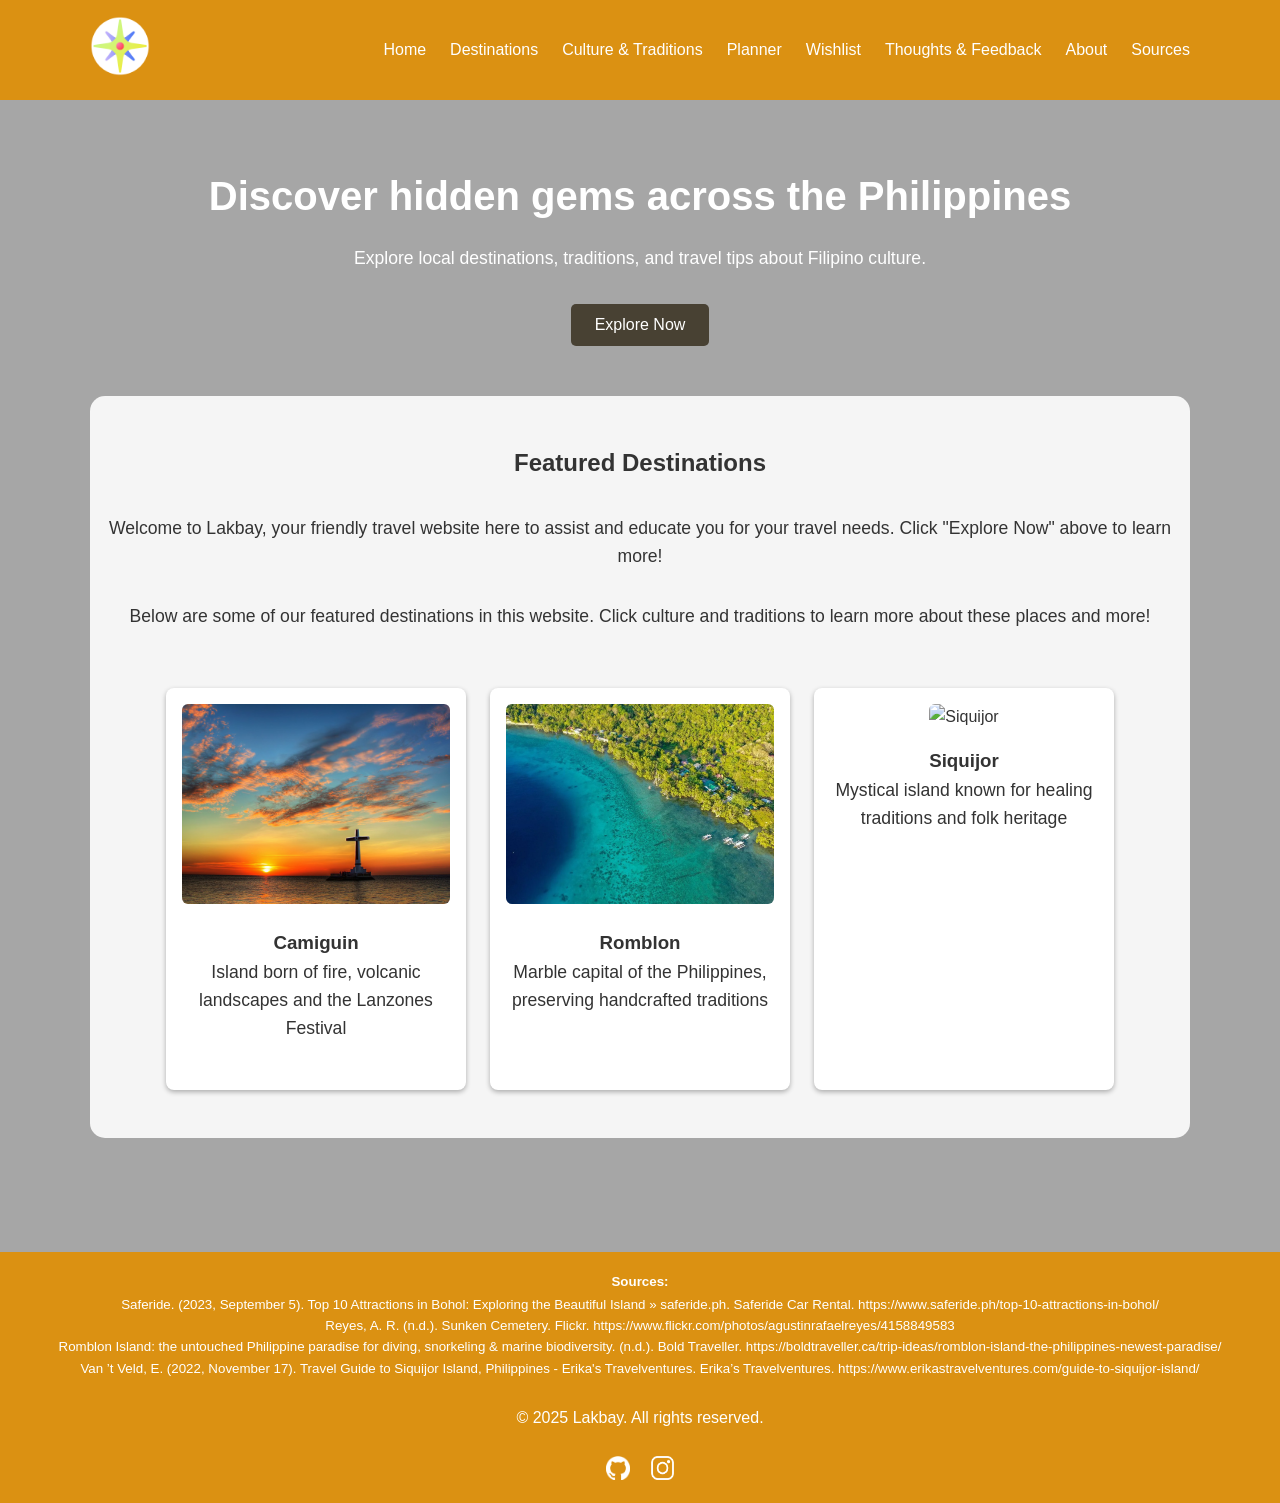
==== index.html @ 5d9159ad "save" ====
<!DOCTYPE html>
<html lang="en">
<head>
  <link rel="stylesheet" href="public/stylesheet.css"/>
  <meta charset="UTF-8" />
  <meta name="viewport" content="width=device-width, initial-scale=1.0" />
  <title>Home | Lakbay</title>
  <link rel="icon" href="assets/lakbay_logo_v3/lakbay_logov3_icon.png" type="image/png"/>
</head>
<body>
  <header>
    <div class="container nav-container">
      <a href="index.html">
        <img src="assets/lakbay_logo_v3/lakbay_logov3_light.png" width="60" alt="Lakbay Logo"/>
      </a>
      
      <nav>
        <ul class="nav-links">
          
          <li><a href="index.html">Home</a></li>
          <li><a href="public/destinations.html">Destinations</a></li>
          <li><a href="public/culture&traditions.html">Culture & Traditions</a></li>
          <li><a href="public/planner.html">Planner</a></li>
          <li><a href="public/wishlist.html">Wishlist</a></li>
          <li><a href="public/feedback.html">Thoughts & Feedback</a></li>
          <li><a href="public/about.html">About</a></li>
          <li><a href="public/sources.html">Sources</a></li>


        </ul>
      </nav>
    </div>
  </header>
  <main>

    <!-- Hero -->
    <section class="hero">
      <div class="container">
        <h1>Discover hidden gems across the Philippines</h1>
        <p>Explore local destinations, traditions, and travel tips about Filipino culture.</p>
        <button onclick="window.location"> <a href="public/destinations.html"> Explore Now </a></button>
      </div>

    <!-- Highlights -->
    <section id="highlights" class="container highlights">
      <h2>Featured Destinations</h2>
      <p>Welcome to Lakbay, your friendly travel website here to assist and educate you for your travel needs. Click "Explore Now" above to learn more!</p>
      <p>Below are some of our featured destinations in this website. Click culture and traditions to learn more about these places and more!</p><br>
      <div class="cards">

        <div class="card">
          <img src="assets/places pics/camiguin.png" alt="Camiguin" />
          <h3>Camiguin</h3>
          <p>Island born of fire, volcanic landscapes and the Lanzones Festival</p>
        </div>

        <div class="card">
          <img src="assets/places pics/romblon.png" alt="Romblon" />
          <h3>Romblon</h3>
          <p>Marble capital of the Philippines, preserving handcrafted traditions</p>
        </div>

        <div class="card">
          <img src="assets/places pics/siquijor.png" alt="Siquijor" />
          <h3>Siquijor</h3>
          <p>Mystical island known for healing traditions and folk heritage</p>
        </div>

      </div>
    </section>
  </main>

  <footer>
    <div class="footer-content">
      <div class="rights">
      <p><strong><small>Sources:</small></strong></p>
      <ul><small>
        <li>Saferide. (2023, September 5). Top 10 Attractions in Bohol: Exploring the Beautiful Island » saferide.ph. Saferide Car Rental. https://www.saferide.ph/top-10-attractions-in-bohol/</li>
        <li>Reyes, A. R. (n.d.). Sunken Cemetery. Flickr. https://www.flickr.com/photos/agustinrafaelreyes/4158849583</li>
        <li>Romblon Island: the untouched Philippine paradise for diving, snorkeling & marine biodiversity. (n.d.). Bold Traveller. https://boldtraveller.ca/trip-ideas/romblon-island-the-philippines-newest-paradise/</li>
        <li>Van ’t Veld, E. (2022, November 17). Travel Guide to Siquijor Island, Philippines - Erika's Travelventures. Erika’s Travelventures. https://www.erikastravelventures.com/guide-to-siquijor-island/</li>
      </small></ul>
      
      <br><p>&copy; 2025 Lakbay. All rights reserved.</p><br>
      <div class="social-icons">
        <a href="https://github.com/antonio062111/WDProjBerylliumCabal_DelosReyes"><img src="assets/github-mark-white.png" alt="GitHub Page" /></a>
        <a href="https://www.instagram.com/tayomaglakbay/?hl=en"><img src="assets/instagram-logo.avif" alt="Instagram" /></a>
      </div>
      </div>
    </div>
  </footer>
  <script src="js/script.js"></script>
</body>
</html>
---- public/stylesheet.css ----
/* Reset & Base */
  * {
    margin: 0;
    padding: 0;
    box-sizing: border-box;
  }
  
  body {
    font-family: 'Segoe UI', sans-serif;
    background-color: #eeeeee;
    color: #333;
    line-height: 1.6;
  }
  
  .container {
    width: 90%;
    max-width: 1100px;
    margin: auto;
  }
  
/* Header */
  header {
    background-color: #db9112;
    padding: 1rem;
    color: white;
    position: sticky;
    top: 0;
    width: 100%;
    z-index: 1000000000000000000; /* Ensures header stays on top of other elements */
  }
  
  
  .nav-container {
    display: flex;
    justify-content: space-between;
    align-items: center;
    position: sticky; left: 50px;
  }
  
  .logo {
    font-size: 1.7rem;
    font-weight: bold;
    position: relative; 
  }
  
  .nav-links {
    list-style: none;
    display: flex;
    gap: 1.5rem;
    position: relative; 
  
  }
  
  .nav-links a {
    color: white;
    text-decoration: none;
    font-weight: 500;
    transition: 0.3s ease;
  }
  
  .nav-links a:hover {
    font-size: 1.1rem;
  }
  
  
/* Hero Section */
  .hero {
    background: url('https://www.saferide.ph/wp-content/uploads/2021/04/top-10-bohol.jpg') center/cover no-repeat;
    background-color: rgba(0, 0, 0, 0.3);
    background-blend-mode: darken;
    color: white;
    text-align: center;
    padding: 4rem 1rem;
    background-attachment: fixed;
   
  }
  
  .hero h1 {
    font-size: 2.5rem;
    margin-bottom: 1rem;
  }
  
  .hero p {
    font-size: 1.1rem;
    margin-bottom: 2rem;
  }
  
  button {
    padding: 0.75rem 1.5rem;
    background-color: #484133;
    border: none;
    color: white;
    font-size: 1rem;
    cursor: pointer;
    border-radius: 5px;
    transition: 0.3s ease;
  }
  
  button:hover{
    background-color: #c48314;
    padding: 1.15rem 2rem;
  }
  
  .hero a{
    color:white ;
    text-decoration: none;
  }
  
/* Highlights Section */ 
  .highlights {
    padding: 3rem 0;
    margin: 50px auto;
    border-radius: 15px;
    background-color: whitesmoke;
    color: #333;
  }
  
  .highlights h2 {
    text-align: center;
    margin-bottom: 2rem;
  }
  
  .cards {
    display: flex;
    flex-wrap: wrap;
    gap: 1.5rem;
    justify-content: center;
  }
  
  .card {
    background: white;
    border-radius: 8px;
    box-shadow: 0 2px 5px rgba(0, 0, 0, 0.3);
    width: 300px;
    text-align: center;
    padding: 1rem;
    transition: transform 0.3s ease;
  }
  
  
  .card:hover {
    transform: scale(1.1);
  }
  
  .card img {
    width: 100%;
    border-radius: 6px;
    margin-bottom: 1rem;
    object-fit: cover;
    height: 200px;
  }
  
  #history .history-img {
    width: 200px !important;     /* ensure square, override generic rule */
    height: 200px !important;    /* keep height fixed */
    object-fit: cover;           /* fill the square without distortion */
    display: block;
    margin: 0 auto 1rem;         /* center inside the card */
    border-radius: 6px;
  }
  
  
  
  
/* Destinations Section */
  .destinations h2 {
    text-align: center;
    margin-bottom: 2rem;
  }
  
  .cards {
    display: flex;
    flex-wrap: wrap;
    gap: 1.5rem;
    justify-content: center;
  }
  
  .card {
    background: white;
    border-radius: 8px;
    box-shadow: 0 2px 5px rgba(0, 0, 0, 0.3);
    width: 300px;
    text-align: center;
    padding: 1rem;
    transition: transform 0.3s ease;
  }
  
  .card:hover {
    transform: scale(1.1);
  }
  
  .card img {
    width: 100%;
    border-radius: 6px;
    margin-bottom: 1rem;
    object-fit: cover;
    height: 200px;
  }
  
/* Footer */
  footer {
    background-color: #db9112;
    color: white;
    padding: 1rem 0;
    text-align: center;
  }
  
  .social-icons img {
    height: 24px;
    margin: 0 8px;
  }
  
/* Dividers */
  .divider {
    display: flex;
    justify-content: center;
    margin: 100px;
  }
  
/* Destinations */
  .place {
    background: white;
    border-radius: 8px;
    box-shadow: 0 2px 5px rgba(0, 0, 0, 0.3);
    text-align: center;
    padding: 1rem;
    margin-left: 50px;
    margin-right: 50px;
  }
  
  .place img {
    display: flex;
    width: 50%;
    border-radius: 6px;
    margin-top: -85px;
    margin-bottom: 1rem;
    object-fit: cover;
    justify-content: left;
    padding: 100px;
    }
  
  .place p{
    display: flex;
    justify-content: right;
  }
  
  .bg{
    padding: 3rem 0;
    margin: 50px auto;
    border-radius: 15px;
    background-color: whitesmoke;
  }
  
/* Planner */
  .travelplanner {
    background: whitesmoke;
    border-radius: 8px;
    text-align: center;
    padding: 1rem;
    margin-left: 200px;
    margin-right: 200px;
    margin-top: 50px;
    margin-bottom: 50px;
  }
  
  .travelplanner h2 {
    text-align: center;
    margin-bottom: 2rem;
  }
  
  .travelplanner p {
    font-size: 1.2rem;
    margin-top: 1rem;
  }
  
  .travelplanner table {
    margin-left: auto;
    margin-right: auto;
    width: 80%; 
    justify-content: center ;
  }
  
  .travelplanner th, td {
    margin-left: auto;
    margin-right: auto;
    border: 2px solid black;
    width: 50%; 
    justify-content: center ;
    border-radius: 10px;
    border-collapse: separate;
  }
  
  .travelplanner input[type="number"] {
    border-radius: 10px;
    padding: 5px;
    border: none;
    width: 100%;
  }
  
  
  .travelplanner input[type="number"]:focus {
    outline: none;
    
  }
  
  .travelplanner input[type="button"] {
    background-color:  #c48314;
    color: white;
    border-radius: 10px;
    padding: 5px;
    border: none;
    transition: 0.3s ease;
  }
  
  .travelplanner #gt {
    background-color:  #c48314;
    color: white;
    border-radius: 10px;
    padding: 15px;
    border: none;
    transition: 0.3s ease;
  }
  .travelplanner input[type="button"]:hover {
    background-color: #a07828;
    scale: 125%;
    
  }
  
  .travelplanner #gt:hover {
    background-color: #a07828;
    scale: 125%;
  }

/*Log in*/
  label {
    display: block;
    margin-bottom: 10px;
  }
  
  input, select, textarea {
      width: 30%;
      height: 3%;
      padding: 2px;
      margin-top: 4px;
      border: 1px solid #ccc;
      border-radius: 100px;
      color:#1b1919
  }
  
/*Sources*/
  .container_sources {
    background: whitesmoke;
    border-radius: 8px;
    text-align: left;
    padding: 3rem;
    margin-left: 100px;
    margin-right: 100px;
    margin-top: 50px;
    margin-bottom: 50px;
  }
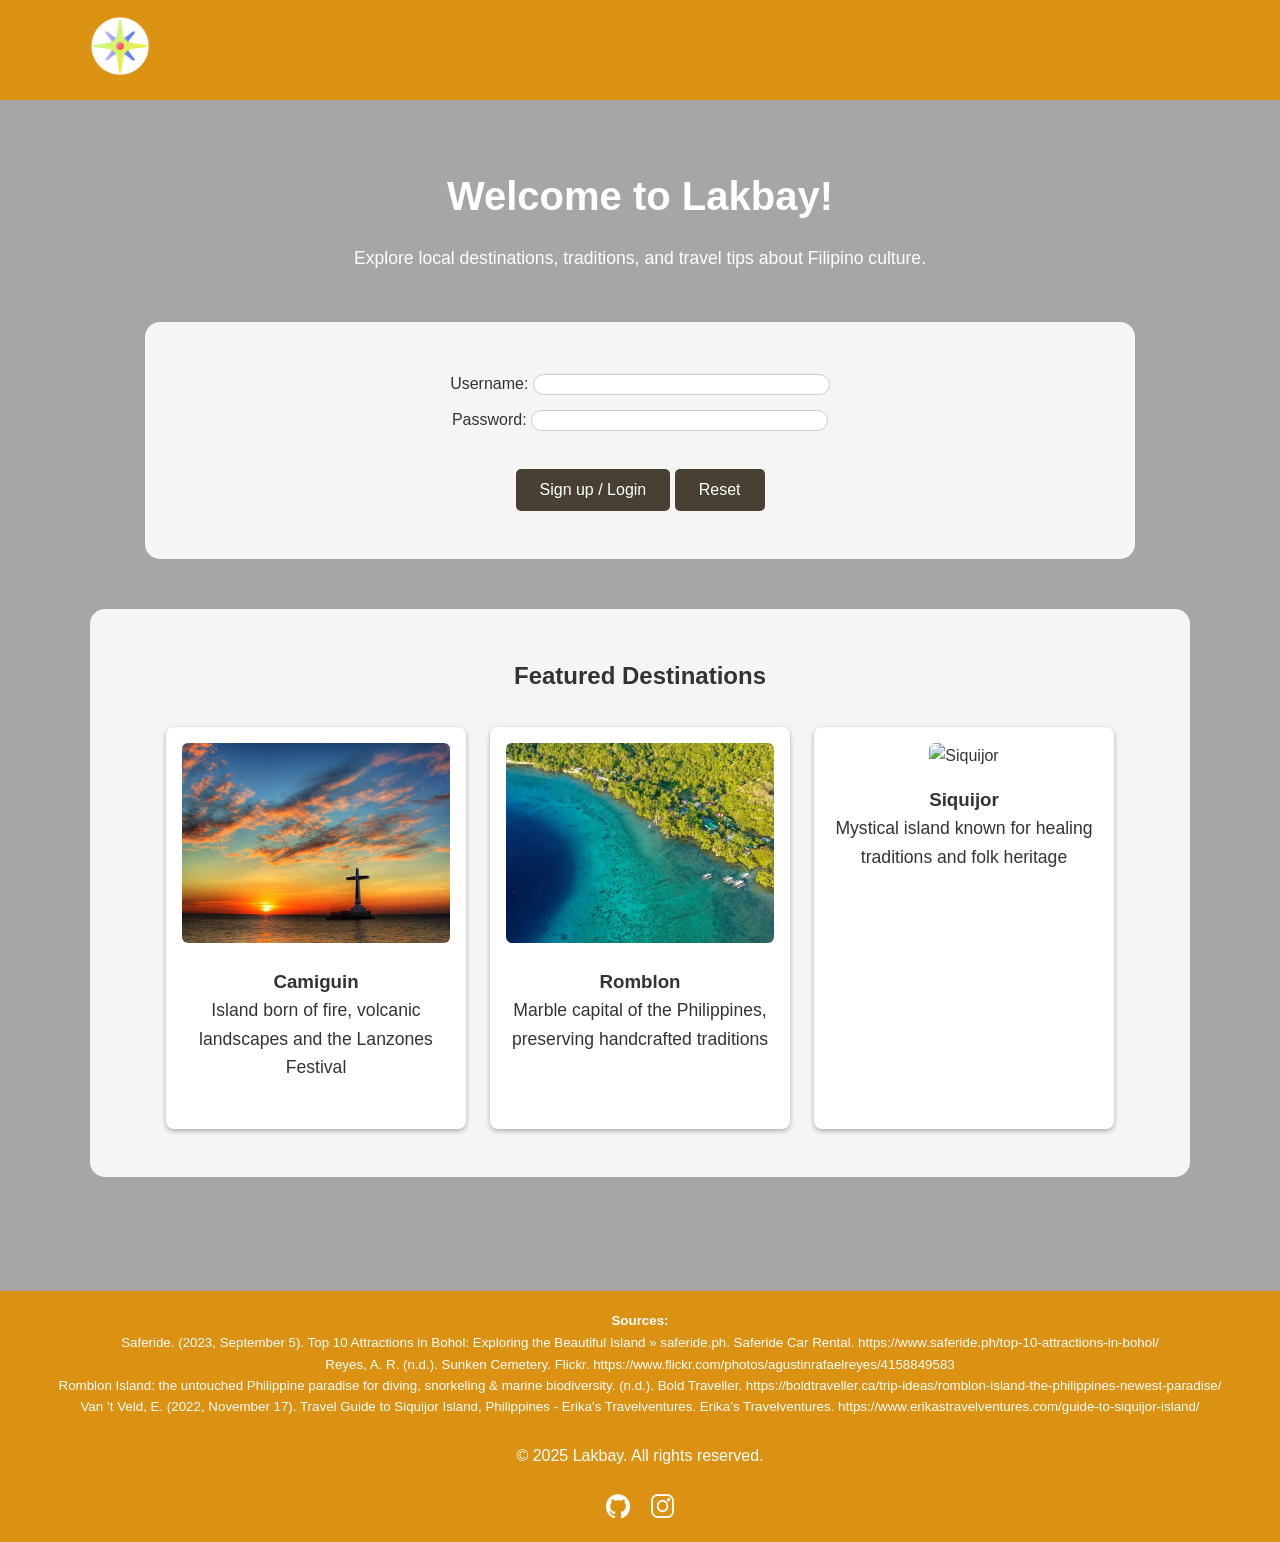
==== commit d39f06b6: "edit header and index link to home" ====
--- a/index.html
+++ b/index.html
@@ -7,28 +7,18 @@
   <title>Home | Lakbay</title>
   <link rel="icon" href="assets/lakbay_logo_v3/lakbay_logov3_icon.png" type="image/png"/>
 </head>
+
 <body>
+  <form method="post" action="submit" 
+    onsubmit="return confirm('Do you want to submit this application?');" 
+    onreset="return confirm('Do you really want to reset the form?');">
   <header>
     <div class="container nav-container">
-      <a href="index.html">
+      <a href="home.html">
         <img src="assets/lakbay_logo_v3/lakbay_logov3_light.png" width="60" alt="Lakbay Logo"/>
       </a>
       
-      <nav>
-        <ul class="nav-links">
-          
-          <li><a href="index.html">Home</a></li>
-          <li><a href="public/destinations.html">Destinations</a></li>
-          <li><a href="public/culture&traditions.html">Culture & Traditions</a></li>
-          <li><a href="public/planner.html">Planner</a></li>
-          <li><a href="public/wishlist.html">Wishlist</a></li>
-          <li><a href="public/feedback.html">Thoughts & Feedback</a></li>
-          <li><a href="public/about.html">About</a></li>
-          <li><a href="public/sources.html">Sources</a></li>
-
-
-        </ul>
-      </nav>
+      
     </div>
   </header>
   <main>
@@ -36,16 +26,32 @@
     <!-- Hero -->
     <section class="hero">
       <div class="container">
-        <h1>Discover hidden gems across the Philippines</h1>
+        <h1>Welcome to Lakbay!</h1>
         <p>Explore local destinations, traditions, and travel tips about Filipino culture.</p>
-        <button onclick="window.location"> <a href="public/destinations.html"> Explore Now </a></button>
+        <section id="highlights" class="container highlights">
+          <label>
+            Username:
+            <input type="text" name="user" required onblur="check(this)">
+          </label>
+          <label>
+            Password:
+            <input type="password" name="pw" required onblur="check(this)">
+          </label><br>
+          
+          <!-- buttons -->
+          <button onclick="window.location" type="submit"> <a href="home.html"> Sign up / Login </a></button>
+          <button onclick="window.location" type="reset"> Reset </button>
+          
+          <form method="post" action="submit" 
+            onsubmit="return confirm('Do you want to submit this application?');" 
+            onreset="return confirm('Do you really want to reset the form?');">
+          
+        </section>
       </div>
 
     <!-- Highlights -->
     <section id="highlights" class="container highlights">
       <h2>Featured Destinations</h2>
-      <p>Welcome to Lakbay, your friendly travel website here to assist and educate you for your travel needs. Click "Explore Now" above to learn more!</p>
-      <p>Below are some of our featured destinations in this website. Click culture and traditions to learn more about these places and more!</p><br>
       <div class="cards">
 
         <div class="card">
@@ -90,5 +96,14 @@
     </div>
   </footer>
   <script src="js/script.js"></script>
+  <script>
+    function check(field) {
+      if (!field.value.trim()) {
+        field.classList.add("error");
+      } else {
+        field.classList.remove("error");
+      }
+    }
+    </script>
 </body>
 </html>
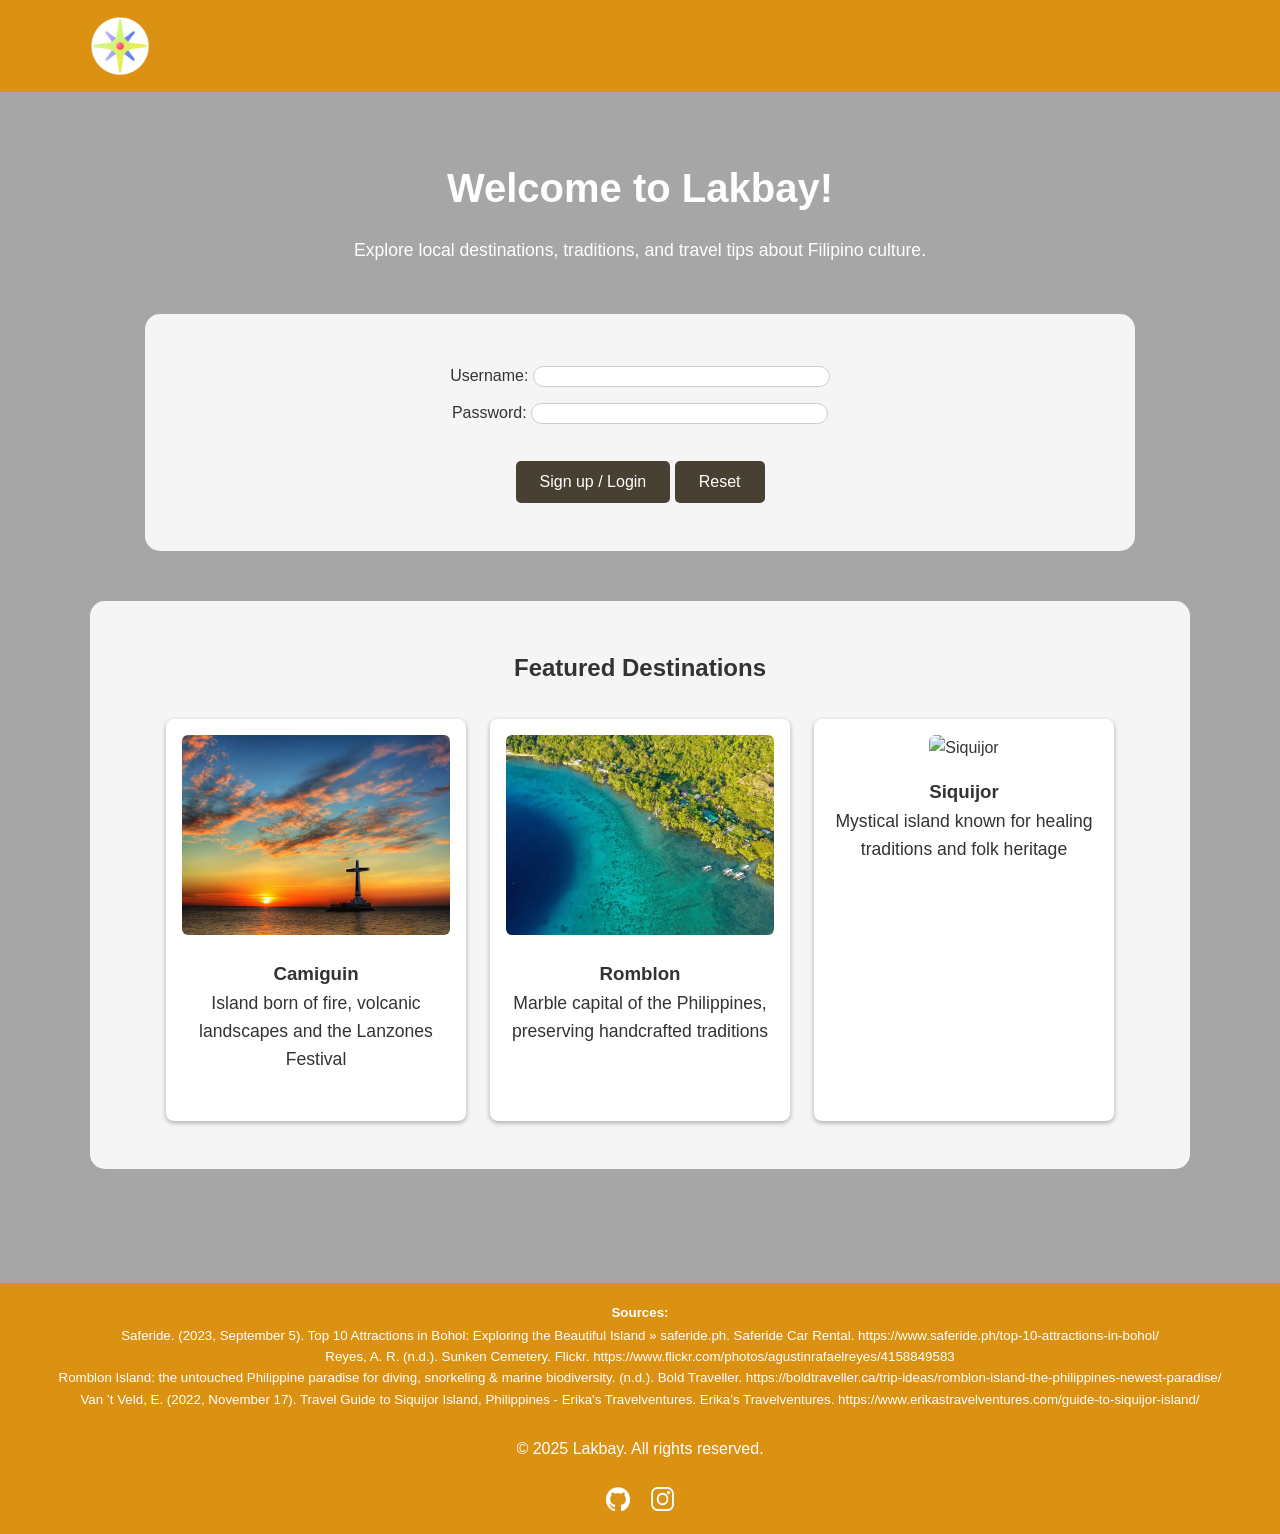
==== commit 79c5dd84: "edit header index new" ====
--- a/index.html
+++ b/index.html
@@ -14,9 +14,8 @@
     onreset="return confirm('Do you really want to reset the form?');">
   <header>
     <div class="container nav-container">
-      <a href="home.html">
-        <img src="assets/lakbay_logo_v3/lakbay_logov3_light.png" width="60" alt="Lakbay Logo"/>
-      </a>
+      <img src="assets/lakbay_logo_v3/lakbay_logov3_light.png" width="60" alt="Lakbay Logo"/>
+      
       
       
     </div>
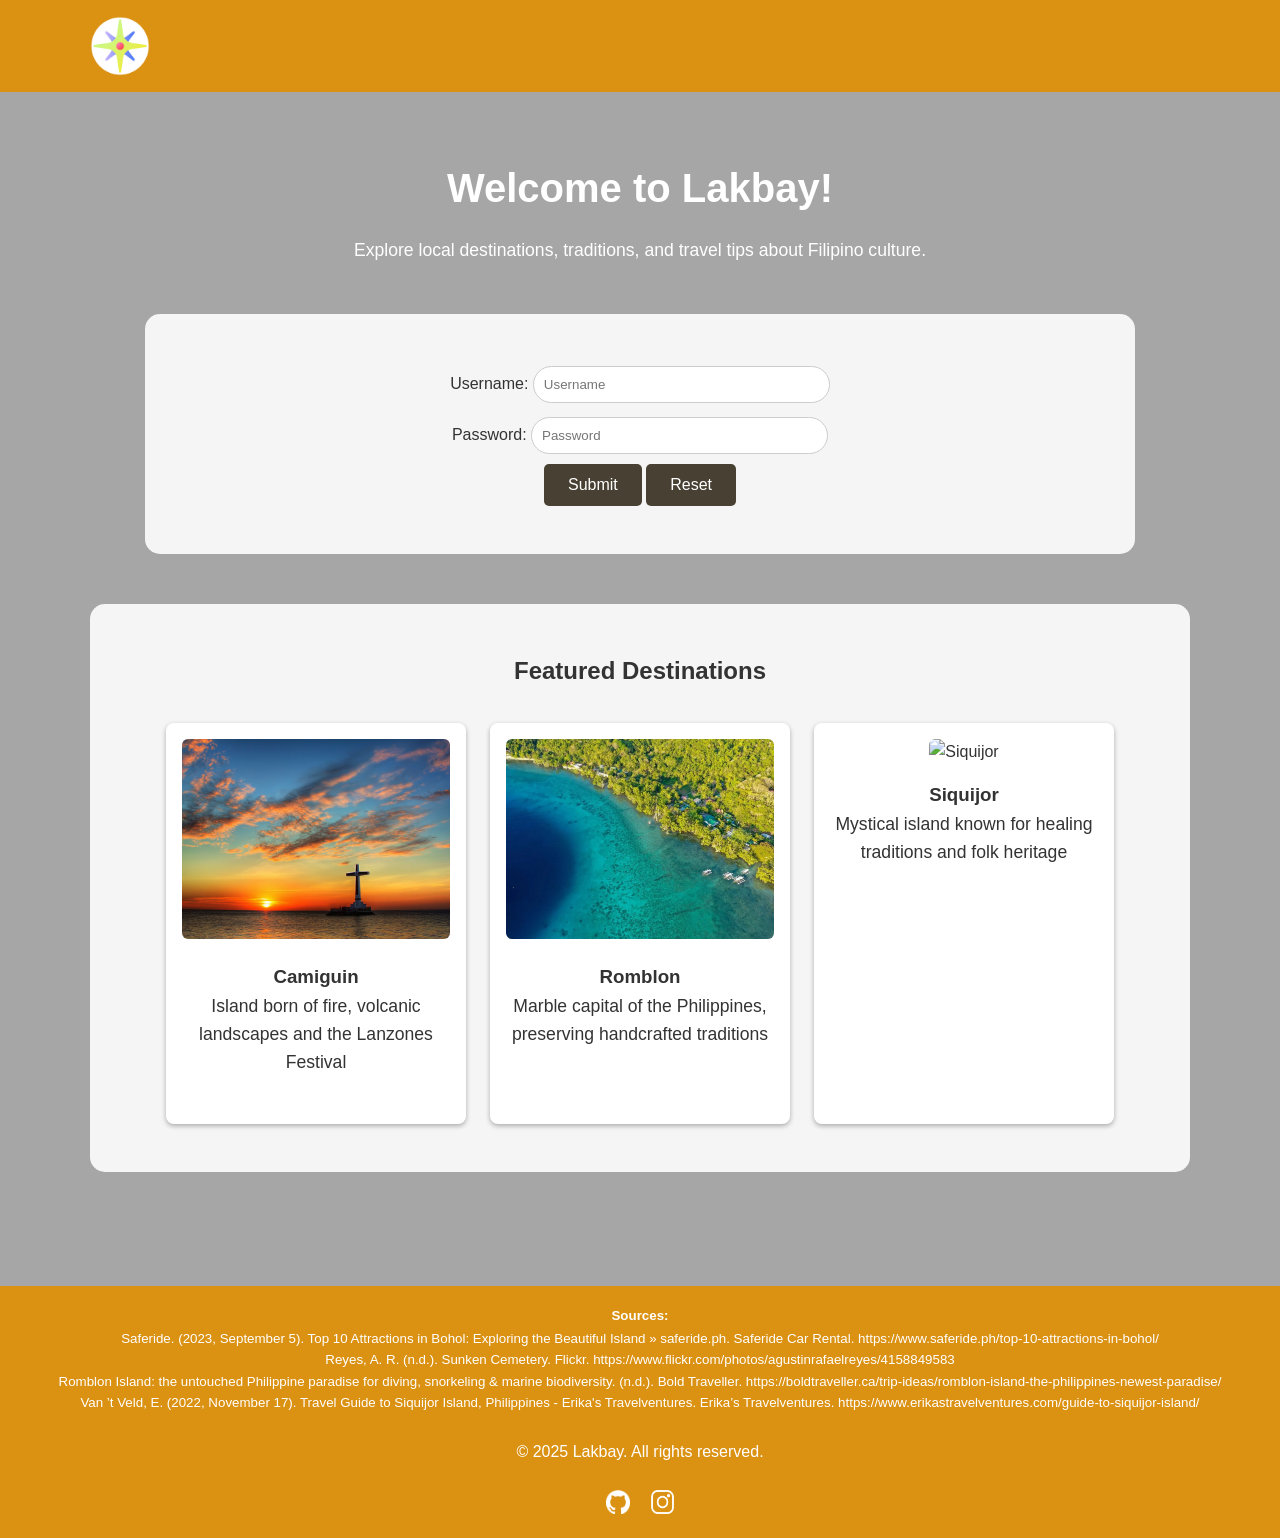
==== commit d5304ebf: "6777" ====
--- a/index.html
+++ b/index.html
@@ -9,15 +9,9 @@
 </head>
 
 <body>
-  <form method="post" action="submit" 
-    onsubmit="return confirm('Do you want to submit this application?');" 
-    onreset="return confirm('Do you really want to reset the form?');">
   <header>
     <div class="container nav-container">
       <img src="assets/lakbay_logo_v3/lakbay_logov3_light.png" width="60" alt="Lakbay Logo"/>
-      
-      
-      
     </div>
   </header>
   <main>
@@ -28,22 +22,24 @@
         <h1>Welcome to Lakbay!</h1>
         <p>Explore local destinations, traditions, and travel tips about Filipino culture.</p>
         <section id="highlights" class="container highlights">
-          <label>
-            Username:
-            <input type="text" name="user" required onblur="check(this)">
-          </label>
-          <label>
-            Password:
-            <input type="password" name="pw" required onblur="check(this)">
-          </label><br>
+
+          <form id="loginForm" method="post" action="submit"
+            onsubmit="return confirm('Have you reviewed the form before submitting?')"
+            onreset="return confirm('Are you sure you want to reset the form?')">
+            <label> Username:
+              <input class="login" type="text" id="username" name="username" placeholder="Username" onblur="check(this)"/><br>
+            </label>
+
+            <label> Password:
+              <input class="login" type="password" name="password" placeholder="Password" onblur="check(this)"/><br>
+            </label>
+            
+            <input id="loginsubmit" type="submit" value="Submit">
+            <input id="loginreset" type="reset" value="Reset">
+          </form>
+            
+        
           
-          <!-- buttons -->
-          <button onclick="window.location" type="submit"> <a href="home.html"> Sign up / Login </a></button>
-          <button onclick="window.location" type="reset"> Reset </button>
-          
-          <form method="post" action="submit" 
-            onsubmit="return confirm('Do you want to submit this application?');" 
-            onreset="return confirm('Do you really want to reset the form?');">
           
         </section>
       </div>
@@ -94,15 +90,35 @@
       </div>
     </div>
   </footer>
-  <script src="js/script.js"></script>
   <script>
-    function check(field) {
-      if (!field.value.trim()) {
-        field.classList.add("error");
-      } else {
-        field.classList.remove("error");
+    document.getElementById("loginForm").addEventListener("submit", function(e) {
+      e.preventDefault();
+      
+    //ssaves the user inputs into respective variables
+      const userName = document.getElementById("username").value;
+      
+
+    //sets the key to be used in storing as the club name
+      let Key = userName; 
+    
+    //checks for existing matching keys already saved in local storage. creates an empty array if none found.
+      let userList = JSON.parse(localStorage.getItem(Key)) || [];
+
+    //organanizes the data to be ready for storage
+      const newSignup = {
+        userName,
+      };
+
+      if (userList.length === 0) {
+      userList.push(newSignup);
+      localStorage.setItem(Key, JSON.stringify(userList));
       }
-    }
-    </script>
+
+      localStorage.setItem("currentUser", userName);
+      window.location.href = "home.html";
+    })
+    
+  </script>
+  
 </body>
-</html>
+</html>
--- a/public/stylesheet.css
+++ b/public/stylesheet.css
@@ -85,7 +85,7 @@
     margin-bottom: 2rem;
   }
   
-  button {
+  button, #loginsubmit, #loginreset {
     padding: 0.75rem 1.5rem;
     background-color: #484133;
     border: none;
@@ -96,7 +96,7 @@
     transition: 0.3s ease;
   }
   
-  button:hover{
+  button:hover, #loginsubmit:hover, #loginreset:hover {
     background-color: #c48314;
     padding: 1.15rem 2rem;
   }
@@ -337,10 +337,10 @@
     margin-bottom: 10px;
   }
   
-  input, select, textarea {
+  input.login, select, textarea.login {
       width: 30%;
       height: 3%;
-      padding: 2px;
+      padding: 10px;
       margin-top: 4px;
       border: 1px solid #ccc;
       border-radius: 100px;
@@ -357,4 +357,14 @@
     margin-right: 100px;
     margin-top: 50px;
     margin-bottom: 50px;
+  }
+
+  /*Feedback*/
+  textarea.feedback {
+    width: 100%;
+    height: 150px;
+    padding: 10px;
+    border: 1px solid #ccc;
+    border-radius: 10px;
+    resize: vertical;
   }
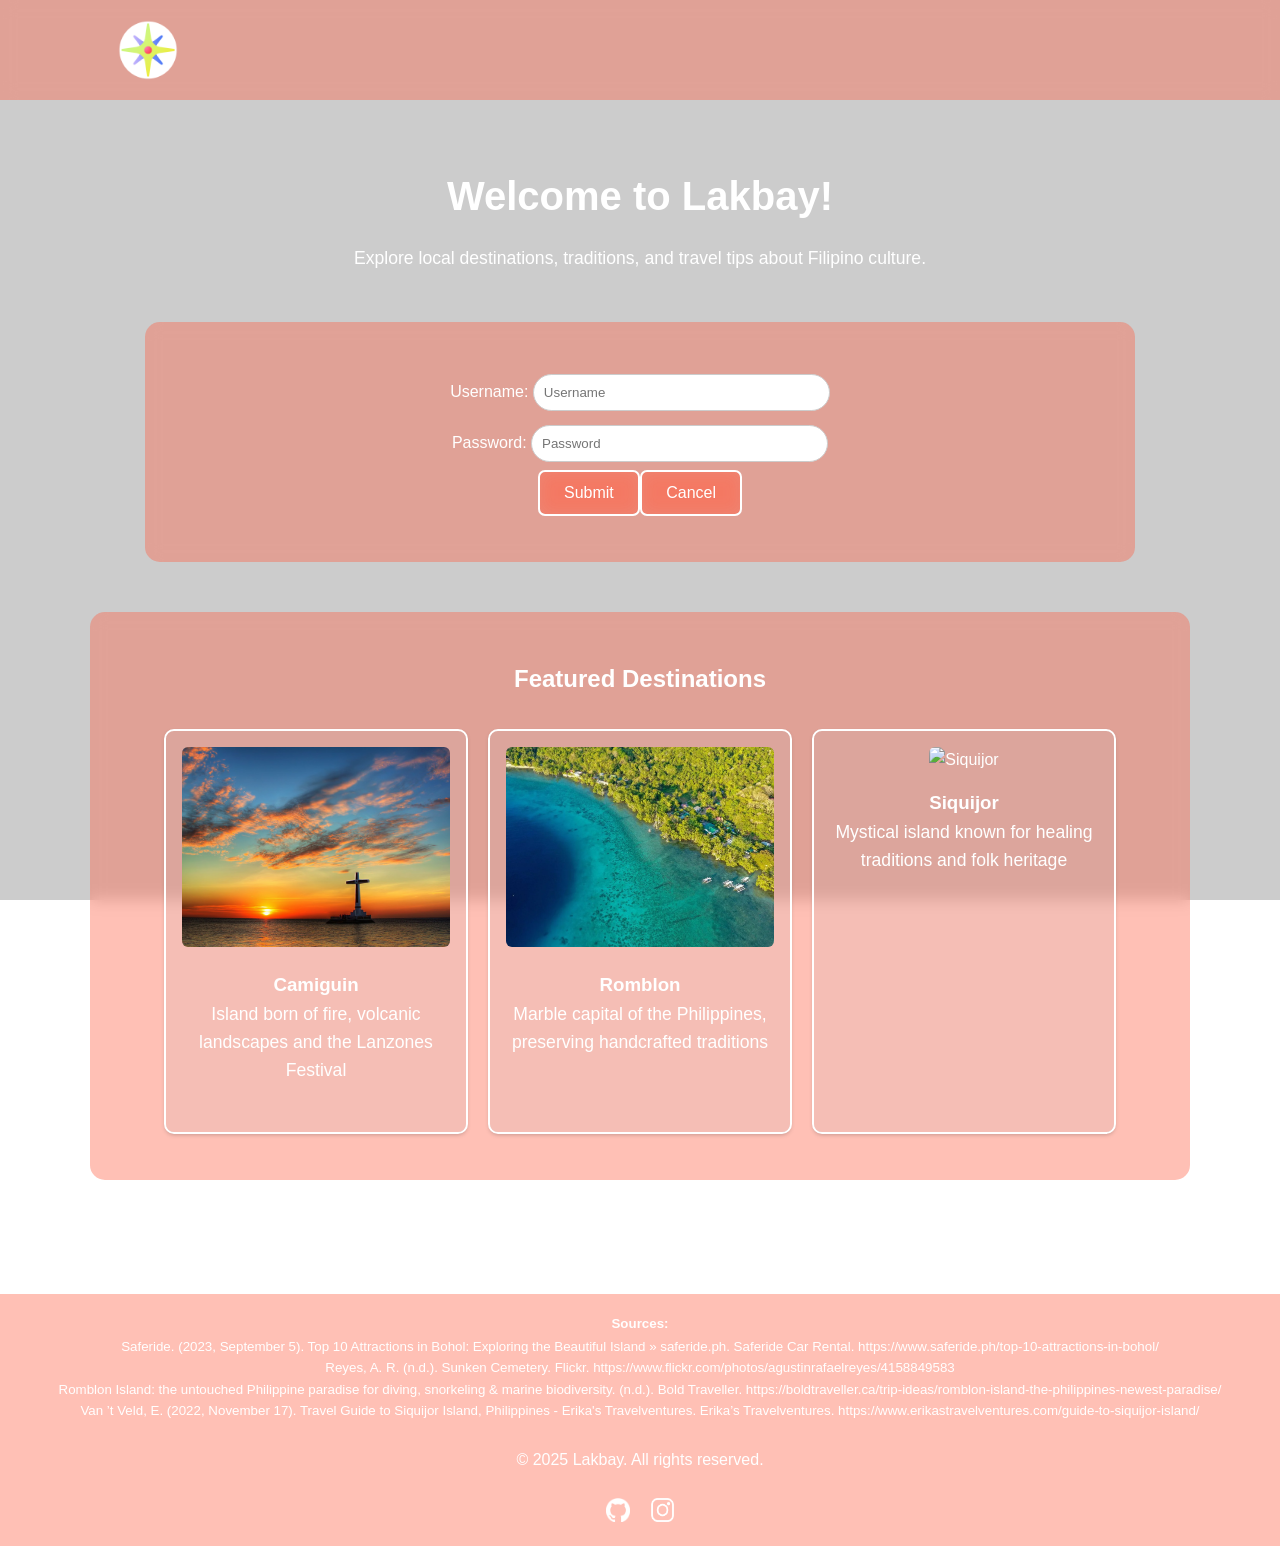
==== commit 3e9054dd: "(6)70 heh [added blur to css, edited scripts, fixed pages]" ====
--- a/index.html
+++ b/index.html
@@ -24,18 +24,17 @@
         <section id="highlights" class="container highlights">
 
           <form id="loginForm" method="post" action="submit"
-            onsubmit="return confirm('Have you reviewed the form before submitting?')"
-            onreset="return confirm('Are you sure you want to reset the form?')">
+            onsubmit="return confirm('Ready to explore?')">
             <label> Username:
-              <input class="login" type="text" id="username" name="username" placeholder="Username" onblur="check(this)"/><br>
+              <input class="login" type="text" id="username" name="username" placeholder="Username" required onblur="check(this)"/><br>
             </label>
 
             <label> Password:
-              <input class="login" type="password" name="password" placeholder="Password" onblur="check(this)"/><br>
+              <input class="login" type="password" name="password" placeholder="Password" required onblur="check(this)"/><br>
             </label>
             
             <input id="loginsubmit" type="submit" value="Submit">
-            <input id="loginreset" type="reset" value="Reset">
+            <input id="loginreset" type="reset" value="Cancel">
           </form>
             
         
@@ -94,25 +93,22 @@
     document.getElementById("loginForm").addEventListener("submit", function(e) {
       e.preventDefault();
       
-    //ssaves the user inputs into respective variables
-      const userName = document.getElementById("username").value;
+      const userName = document.getElementById("username").value.trim();
       
+      //checks for existing matching keys already saved in local storage. creates an empty array if none found.
+     let users = JSON.parse(localStorage.getItem("users")) || {};
 
-    //sets the key to be used in storing as the club name
-      let Key = userName; 
-    
-    //checks for existing matching keys already saved in local storage. creates an empty array if none found.
-      let userList = JSON.parse(localStorage.getItem(Key)) || [];
+    if (users === null) {
+        users = {};
+    }
 
-    //organanizes the data to be ready for storage
-      const newSignup = {
-        userName,
-      };
+    if (users[userName] === undefined) {
+        users[userName] = {
+            wishlist: []
+        };
 
-      if (userList.length === 0) {
-      userList.push(newSignup);
-      localStorage.setItem(Key, JSON.stringify(userList));
-      }
+        localStorage.setItem("users", JSON.stringify(users));
+    }
 
       localStorage.setItem("currentUser", userName);
       window.location.href = "home.html";
--- a/public/stylesheet.css
+++ b/public/stylesheet.css
@@ -6,10 +6,11 @@
   }
   
   body {
+    background: linear-gradient(rgba(0, 0, 0, 0.2), rgba(0, 0, 0, 0.2)), 
+                url('https://www.saferide.ph/wp-content/uploads/2021/04/top-10-bohol.jpg') center/cover no-repeat;
     font-family: 'Segoe UI', sans-serif;
-    background-color: #eeeeee;
-    color: #333;
     line-height: 1.6;
+    background-attachment: fixed;
   }
   
   .container {
@@ -20,13 +21,16 @@
   
 /* Header */
   header {
-    background-color: #db9112;
     padding: 1rem;
     color: white;
+    display: flex;
+    justify-content: space-between;
+    padding: 20px 60px;
     position: sticky;
     top: 0;
-    width: 100%;
-    z-index: 1000000000000000000; /* Ensures header stays on top of other elements */
+    background: rgba(255,99,71,0.4);
+    backdrop-filter: blur(8px); 
+    z-index: 2000;
   }
   
   
@@ -65,13 +69,9 @@
   
 /* Hero Section */
   .hero {
-    background: url('https://www.saferide.ph/wp-content/uploads/2021/04/top-10-bohol.jpg') center/cover no-repeat;
-    background-color: rgba(0, 0, 0, 0.3);
-    background-blend-mode: darken;
     color: white;
     text-align: center;
     padding: 4rem 1rem;
-    background-attachment: fixed;
    
   }
   
@@ -87,7 +87,9 @@
   
   button, #loginsubmit, #loginreset {
     padding: 0.75rem 1.5rem;
-    background-color: #484133;
+    background: rgba(255,99,71,0.4);
+    backdrop-filter: blur(8px); 
+    outline: 2px solid white;
     border: none;
     color: white;
     font-size: 1rem;
@@ -99,6 +101,7 @@
   button:hover, #loginsubmit:hover, #loginreset:hover {
     background-color: #c48314;
     padding: 1.15rem 2rem;
+    outline: 0px
   }
   
   .hero a{
@@ -108,14 +111,16 @@
   
 /* Highlights Section */ 
   .highlights {
+    background: rgba(255,99,71,0.4);
+    backdrop-filter: blur(8px); 
     padding: 3rem 0;
     margin: 50px auto;
     border-radius: 15px;
-    background-color: whitesmoke;
-    color: #333;
+    color: #ffffff;
   }
   
   .highlights h2 {
+    color: white;
     text-align: center;
     margin-bottom: 2rem;
   }
@@ -176,7 +181,8 @@
   }
   
   .card {
-    background: white;
+    outline: 2px solid #ffffff;
+    background: rgba(197, 183, 180, 0.175);
     border-radius: 8px;
     box-shadow: 0 2px 5px rgba(0, 0, 0, 0.3);
     width: 300px;
@@ -199,7 +205,8 @@
   
 /* Footer */
   footer {
-    background-color: #db9112;
+    background: rgba(255,99,71,0.4);
+    backdrop-filter: blur(8px); 
     color: white;
     padding: 1rem 0;
     text-align: center;
@@ -253,7 +260,8 @@
   
 /* Planner */
   .travelplanner {
-    background: whitesmoke;
+    background: rgba(255,99,71,0.4);
+    backdrop-filter: blur(8px); 
     border-radius: 8px;
     text-align: center;
     padding: 1rem;
@@ -261,6 +269,7 @@
     margin-right: 200px;
     margin-top: 50px;
     margin-bottom: 50px;
+    color: white
   }
   
   .travelplanner h2 {
@@ -349,7 +358,9 @@
   
 /*Sources*/
   .container_sources {
-    background: whitesmoke;
+    background: rgba(255,99,71,0.4);
+    backdrop-filter: blur(8px); 
+    color:white;
     border-radius: 8px;
     text-align: left;
     padding: 3rem;
@@ -367,4 +378,41 @@
     border: 1px solid #ccc;
     border-radius: 10px;
     resize: vertical;
+  }
+
+  span.heart {
+    color: red;
+    font-size: 1.5rem;
+    margin-left: 0rem;
+  }
+
+  section.travelplanner {
+    button {
+      margin-top: 15px;
+    }
+  }
+
+  div.wishlistCard {
+    img {
+      width: 500px;
+      height: auto;
+      border-radius: 8px;
+    }
+
+    h3 {
+      margin-top: 1rem;
+      margin-bottom: 0rem;
+      display: inline-block;
+      margin-right: 10px;
+    }
+
+    p {
+      margin-top: -0.4rem;
+    }
+
+    input[type="checkbox"] {
+      margin-left: -0.5rem;
+      width: 15px;
+      height: 15px;
+    }
   }
